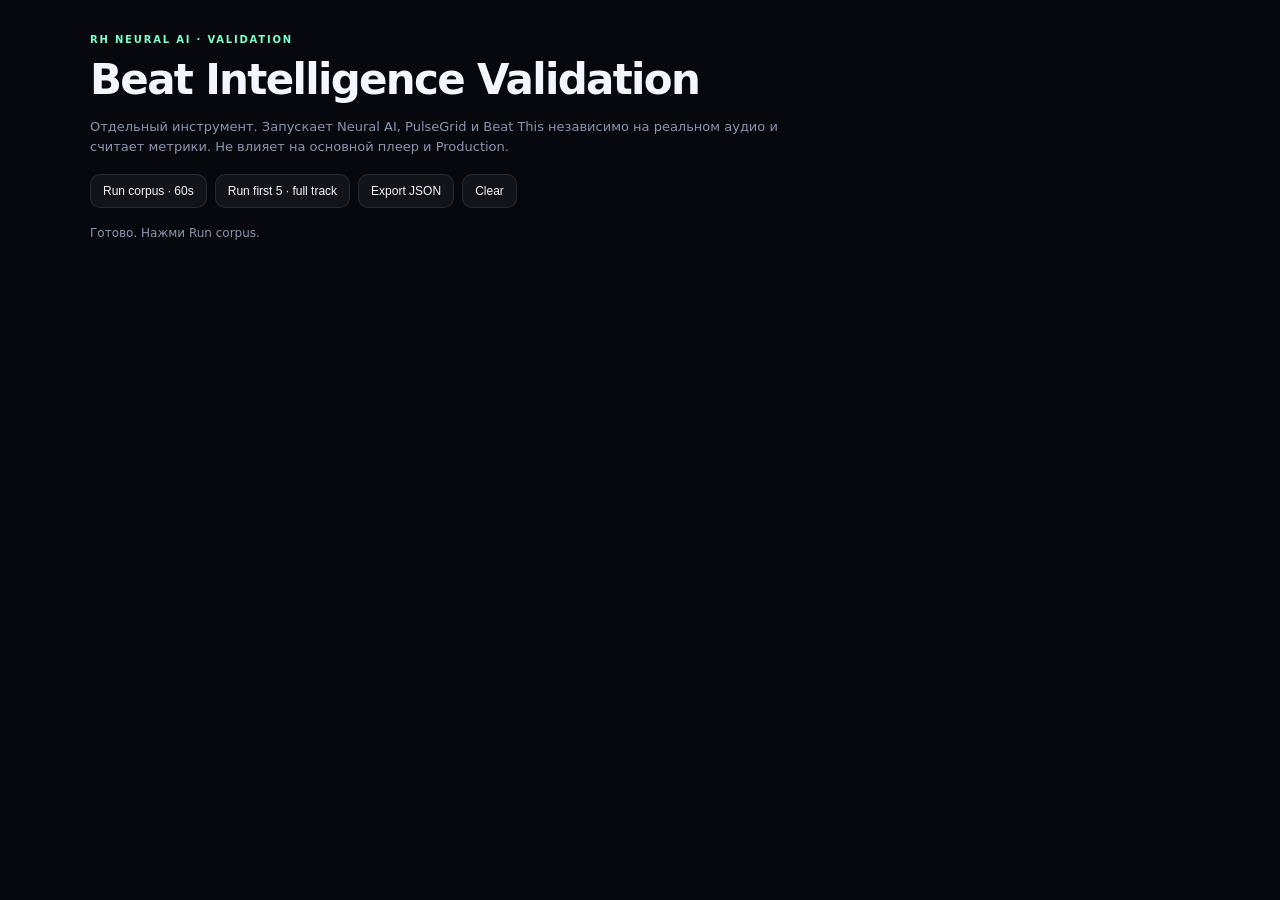
==== web/ai-automix/validation.html @ 0fd639cc "feat(preview): beat intelligence validation framework" ====
<!doctype html>
<html lang="ru">
<head>
<meta charset="utf-8">
<meta name="viewport" content="width=device-width, initial-scale=1">
<title>RH Neural AI · Beat Intelligence Validation</title>
<link rel="stylesheet" href="validation.css">
</head>
<body>
<main>
  <p class="kicker">RH NEURAL AI · VALIDATION</p>
  <h1>Beat Intelligence Validation</h1>
  <p class="sub">Отдельный инструмент. Запускает Neural AI, PulseGrid и Beat This независимо на реальном аудио и считает метрики. Не влияет на основной плеер и Production.</p>
  <div class="actions">
    <button id="run60" type="button">Run corpus · 60s</button>
    <button id="runFull" type="button">Run first 5 · full track</button>
    <button id="export" type="button">Export JSON</button>
    <button id="clear" type="button">Clear</button>
  </div>
  <p id="status">Готово. Нажми Run corpus.</p>
  <div id="summary"></div>
  <div id="table"></div>
</main>
<script type="module" src="validation-page.js"></script>
</body>
</html>
---- web/ai-automix/validation.css ----
:root{--bg:#07080d;--text:#f3f6ff;--muted:#8b94ac;--line:rgba(255,255,255,.09);--blue:#6c8cff;--green:#7cffcb;--violet:#a855f7}
*{box-sizing:border-box}body{margin:0;background:var(--bg);color:var(--text);font-family:-apple-system,BlinkMacSystemFont,"SF Pro Display",system-ui,sans-serif;padding:24px}
main{max-width:1100px;margin:auto}.kicker{font-size:10px;letter-spacing:.18em;color:var(--green);font-weight:750}h1{font-size:clamp(26px,6vw,42px);letter-spacing:-.04em;margin:6px 0}.sub{color:var(--muted);font-size:13px;max-width:700px;line-height:1.5}
.actions{display:flex;flex-wrap:wrap;gap:8px;margin:18px 0}.actions button{border:1px solid var(--line);background:rgba(255,255,255,.05);color:var(--text);border-radius:10px;padding:9px 12px;font-size:12px}.actions button:hover{border-color:var(--blue);background:rgba(108,140,255,.14)}
#status{font-size:12px;color:var(--muted);min-height:18px}#summary{display:flex;flex-wrap:wrap;gap:8px;margin:12px 0}#summary span{border:1px solid var(--line);border-radius:999px;padding:6px 9px;font-size:11px;color:#dfe6ff;background:rgba(255,255,255,.04)}
table{width:100%;border-collapse:collapse;font-size:11px}th,td{text-align:left;padding:6px;border-bottom:1px solid var(--line);vertical-align:top}th{color:var(--muted);font-weight:600;position:sticky;top:0;background:#0a0c14}
td.bad{color:#ffb38a}td.good{color:var(--green)}tr:hover td{background:rgba(255,255,255,.03)}
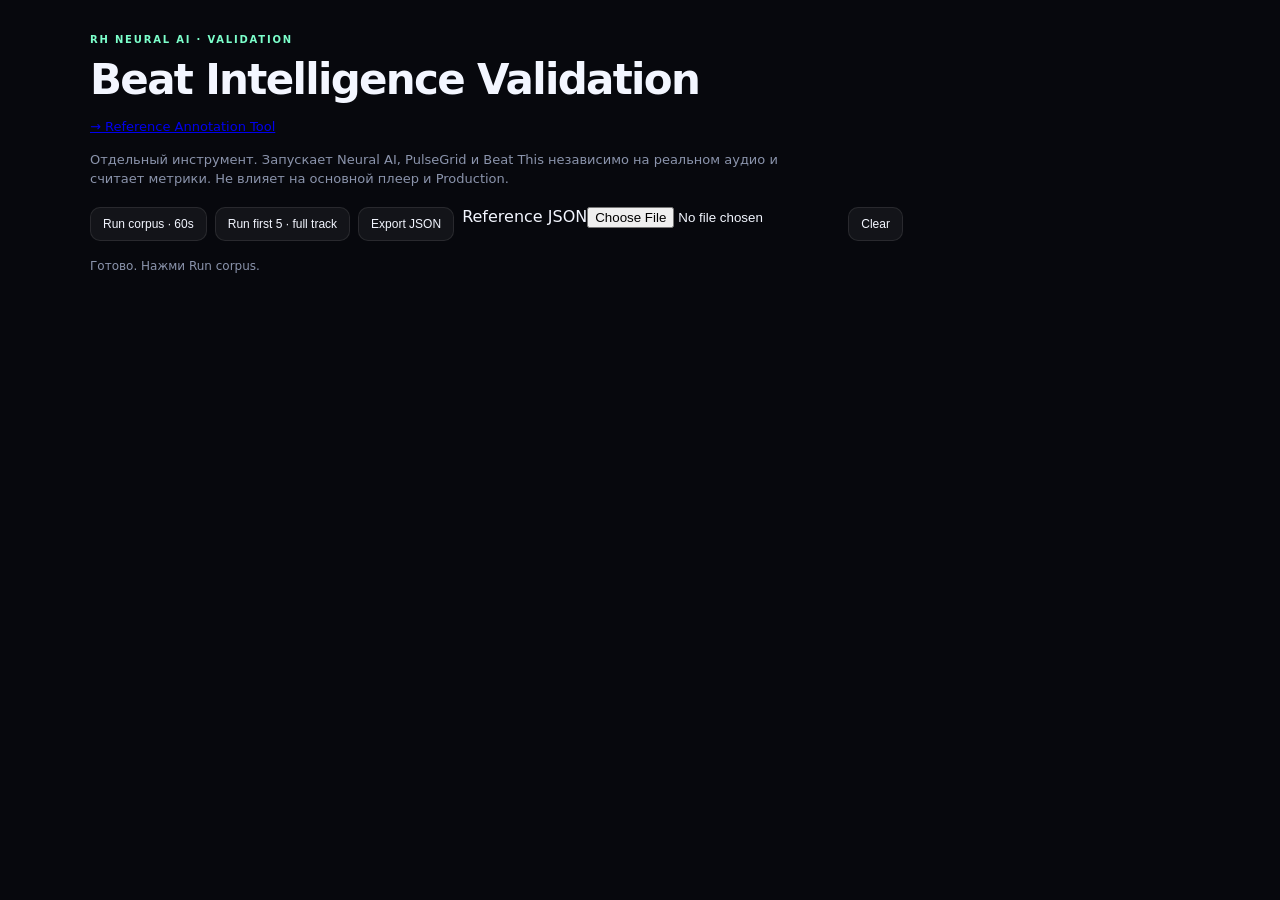
==== commit b6b54fd9: "feat(reference): annotation tool, reference metrics and dashboard" ====
--- a/web/ai-automix/validation.html
+++ b/web/ai-automix/validation.html
@@ -10,11 +10,13 @@
 <main>
   <p class="kicker">RH NEURAL AI · VALIDATION</p>
   <h1>Beat Intelligence Validation</h1>
+  <p class="sub"><a href="annotation.html">→ Reference Annotation Tool</a></p>
   <p class="sub">Отдельный инструмент. Запускает Neural AI, PulseGrid и Beat This независимо на реальном аудио и считает метрики. Не влияет на основной плеер и Production.</p>
   <div class="actions">
     <button id="run60" type="button">Run corpus · 60s</button>
     <button id="runFull" type="button">Run first 5 · full track</button>
     <button id="export" type="button">Export JSON</button>
+    <label class="file">Reference JSON<input id="referenceFile" type="file" accept="application/json"></label>
     <button id="clear" type="button">Clear</button>
   </div>
   <p id="status">Готово. Нажми Run corpus.</p>
